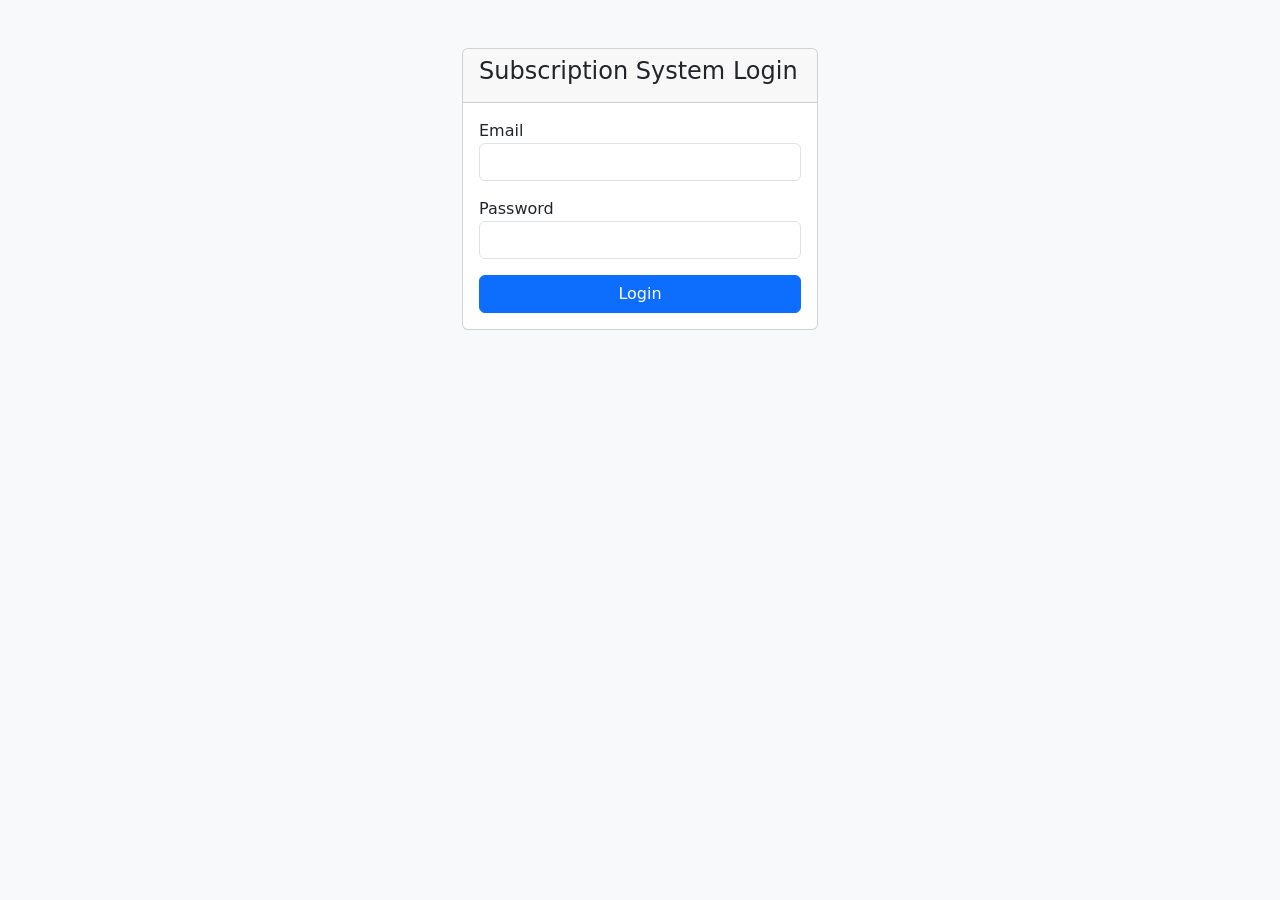
==== src/main/resources/templates/users/index.html @ 5dcc6c85 "create view for apis" ====
<!DOCTYPE html>
<html xmlns:th="http://www.thymeleaf.org">

<head>
    <title>Login</title>

    <link href="https://cdn.jsdelivr.net/npm/bootstrap@5.3.3/dist/css/bootstrap.min.css"
          rel="stylesheet">
</head>

<body class="bg-light">

<div class="container">

    <div class="row justify-content-center mt-5">

        <div class="col-md-4">

            <div class="card">

                <div class="card-header">
                    <h4>Subscription System Login</h4>
                </div>

                <div class="card-body">

                    <form id="loginForm">

                        <div class="mb-3">
                            <label>Email</label>
                            <input
                                    id="username"
                                    class="form-control"
                                    required>
                        </div>

                        <div class="mb-3">
                            <label>Password</label>
                            <input
                                    id="password"
                                    type="password"
                                    class="form-control"
                                    required>
                        </div>

                        <button class="btn btn-primary w-100">
                            Login
                        </button>

                    </form>

                </div>

            </div>

        </div>

    </div>

</div>

<script>

    document.getElementById("loginForm")
        .addEventListener("submit", async function(e){

            e.preventDefault();

            const response = await fetch("/api/auth/login",{

                method:"POST",

                headers:{
                    "Content-Type":"application/json"
                },

                body:JSON.stringify({
                    email:username.value,
                    password:password.value
                })

            });

            if(!response.ok){
                alert("Invalid username or password");
                return;
            }

            const result = await response.json();

            sessionStorage.setItem("token", result.data.accessToken);

            location.href="/plans";

        });

</script>

</body>
</html>
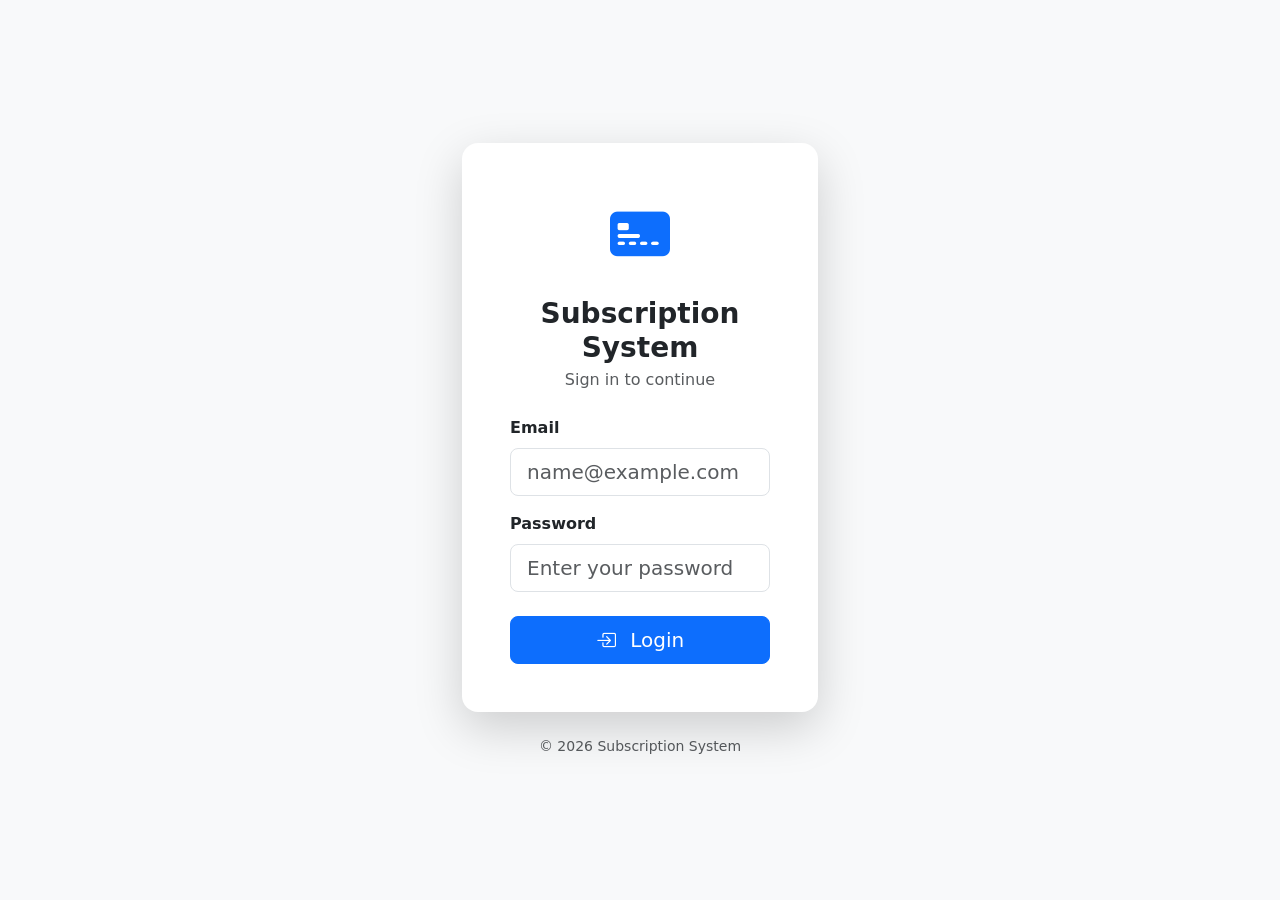
==== commit 9fabd122: "enhance login ui and navbar" ====
--- a/src/main/resources/templates/users/index.html
+++ b/src/main/resources/templates/users/index.html
@@ -2,55 +2,92 @@
 <html xmlns:th="http://www.thymeleaf.org">
 
 <head>
-    <title>Login</title>
+    <title>Subscription System</title>
 
     <link href="https://cdn.jsdelivr.net/npm/bootstrap@5.3.3/dist/css/bootstrap.min.css"
           rel="stylesheet">
+
+    <link href="https://cdn.jsdelivr.net/npm/bootstrap-icons@1.11.3/font/bootstrap-icons.css"
+          rel="stylesheet">
 </head>
 
-<body class="bg-light">
+<body class="bg-body-tertiary">
 
 <div class="container">
 
-    <div class="row justify-content-center mt-5">
+    <div class="row justify-content-center align-items-center vh-100">
 
-        <div class="col-md-4">
+        <div class="col-md-5 col-lg-4">
 
-            <div class="card">
+            <div class="card border-0 shadow-lg rounded-4">
 
-                <div class="card-header">
-                    <h4>Subscription System Login</h4>
-                </div>
+                <div class="card-body p-5">
 
-                <div class="card-body">
+                    <div class="text-center mb-4">
+
+                        <div class="mb-3">
+                            <i class="bi bi-credit-card-2-front-fill text-primary"
+                               style="font-size:60px;"></i>
+                        </div>
+
+                        <h3 class="fw-bold mb-1">
+                            Subscription System
+                        </h3>
+
+                        <p class="text-muted mb-0">
+                            Sign in to continue
+                        </p>
+
+                    </div>
 
                     <form id="loginForm">
 
                         <div class="mb-3">
-                            <label>Email</label>
+
+                            <label class="form-label fw-semibold">
+                                Email
+                            </label>
+
                             <input
                                     id="username"
-                                    class="form-control"
+                                    type="email"
+                                    class="form-control form-control-lg"
+                                    placeholder="name@example.com"
                                     required>
+
                         </div>
 
-                        <div class="mb-3">
-                            <label>Password</label>
+                        <div class="mb-4">
+
+                            <label class="form-label fw-semibold">
+                                Password
+                            </label>
+
                             <input
                                     id="password"
                                     type="password"
-                                    class="form-control"
+                                    class="form-control form-control-lg"
+                                    placeholder="Enter your password"
                                     required>
+
                         </div>
 
-                        <button class="btn btn-primary w-100">
+                        <button
+                                class="btn btn-primary btn-lg w-100">
+
+                            <i class="bi bi-box-arrow-in-right me-2"></i>
                             Login
+
                         </button>
 
                     </form>
 
                 </div>
 
+            </div>
+
+            <div class="text-center mt-4 text-muted small">
+                © 2026 Subscription System
             </div>
 
         </div>
